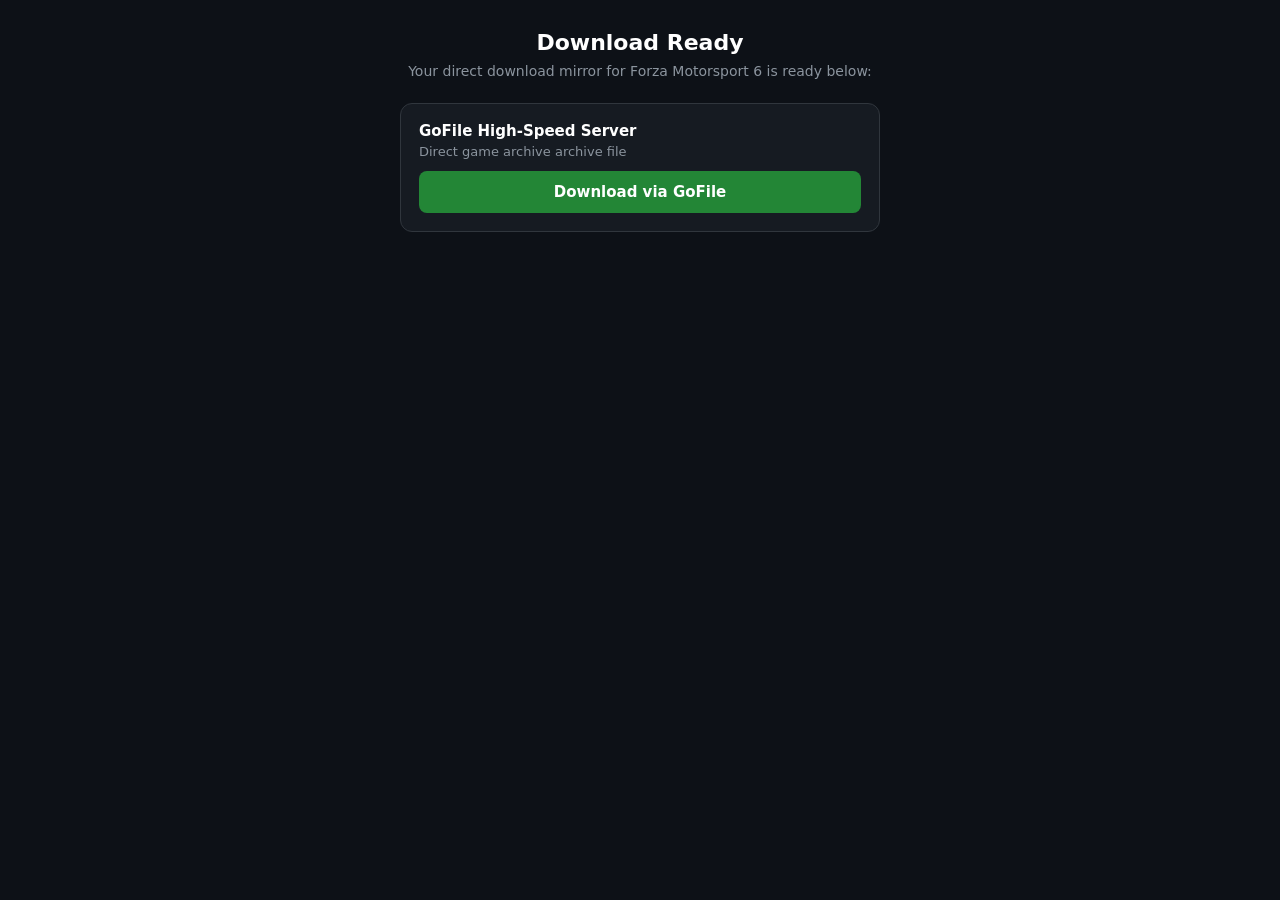
==== forza6-download.html @ ad7f8b4e "Create forza6-download.html" ====
<!DOCTYPE html>
<html lang="en">
<head>
  <meta charset="UTF-8">
  <meta name="viewport" content="width=device-width, initial-scale=1.0">
  <title>Forza Motorsport 6 - Download Ready</title>
  <style>
    * { box-sizing: border-box; margin: 0; padding: 0; font-family: system-ui, -apple-system, sans-serif; }
    body { background: #0d1117; color: #e6edf3; padding: 30px 16px; display: flex; justify-content: center; }
    .wrap { max-width: 480px; width: 100%; text-align: center; }
    h1 { font-size: 22px; margin-bottom: 8px; color: #fff; }
    p { color: #8b949e; font-size: 14px; margin-bottom: 24px; }
    .card { background: #161b22; border: 1px solid #30363d; border-radius: 12px; padding: 18px; margin-bottom: 14px; text-align: left; }
    .card h3 { font-size: 15px; margin-bottom: 4px; color: #fff; }
    .card p { color: #8b949e; font-size: 13px; margin-bottom: 12px; }
    .btn { display: block; text-align: center; color: #fff; text-decoration: none; font-weight: 700; padding: 12px; border-radius: 8px; font-size: 15px; background: #238636; }
    .btn:active { opacity: 0.85; }
  </style>
</head>
<body>
  <div class="wrap">
    <h1>Download Ready</h1>
    <p>Your direct download mirror for Forza Motorsport 6 is ready below:</p>

    <div class="card">
      <h3>GoFile High-Speed Server</h3>
      <p>Direct game archive archive file</p>
      <a class="btn" href="https://gofile.io/d/4xSLGuD0" target="_blank" rel="noopener noreferrer">
        Download via GoFile
      </a>
    </div>
  </div>
</body>
</html>
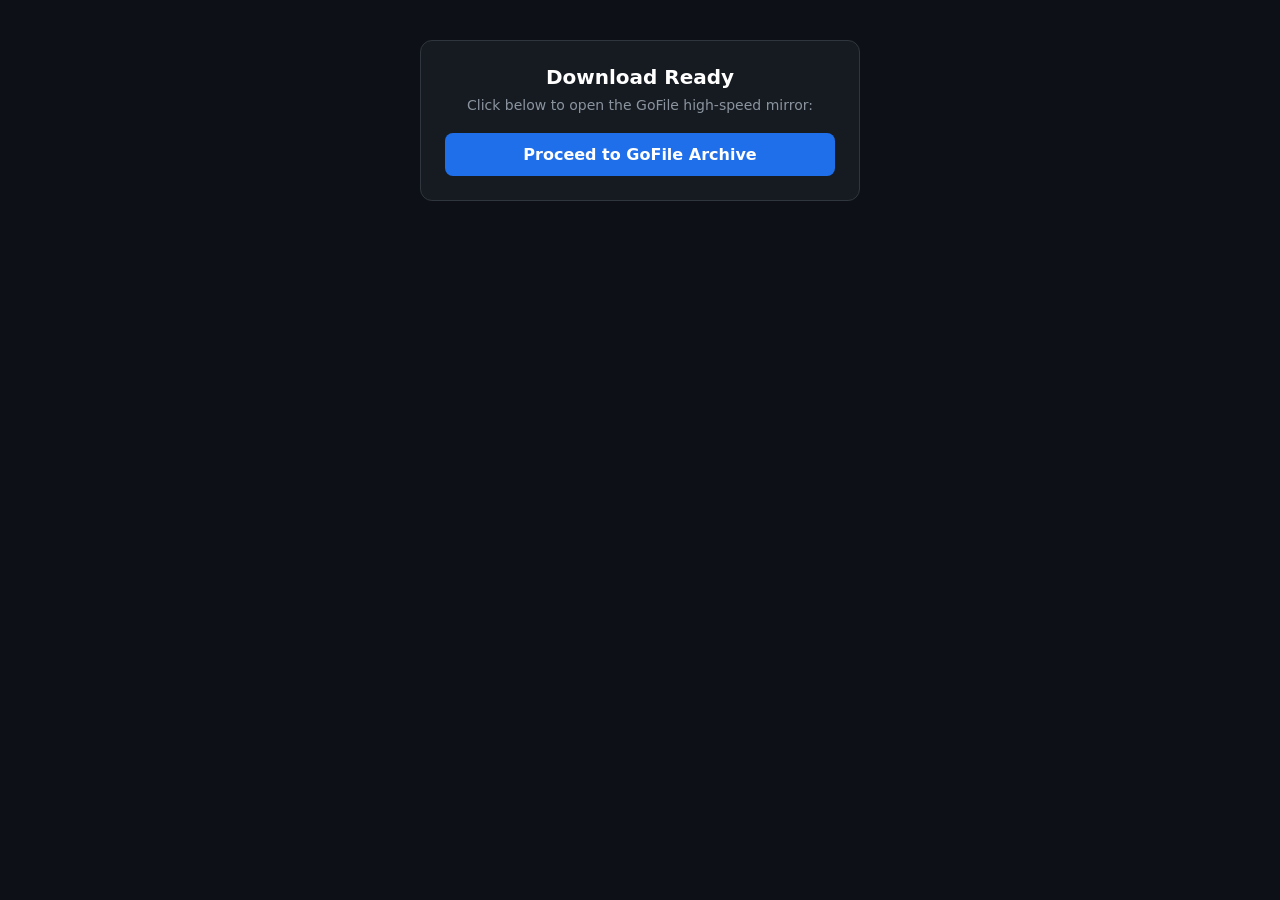
==== commit d7cb33d6: "Update forza6-download.html" ====
--- a/forza6-download.html
+++ b/forza6-download.html
@@ -3,32 +3,23 @@
 <head>
   <meta charset="UTF-8">
   <meta name="viewport" content="width=device-width, initial-scale=1.0">
-  <title>Forza Motorsport 6 - Download Ready</title>
+  <title>Download Forza Motorsport 6</title>
   <style>
-    * { box-sizing: border-box; margin: 0; padding: 0; font-family: system-ui, -apple-system, sans-serif; }
-    body { background: #0d1117; color: #e6edf3; padding: 30px 16px; display: flex; justify-content: center; }
-    .wrap { max-width: 480px; width: 100%; text-align: center; }
-    h1 { font-size: 22px; margin-bottom: 8px; color: #fff; }
-    p { color: #8b949e; font-size: 14px; margin-bottom: 24px; }
-    .card { background: #161b22; border: 1px solid #30363d; border-radius: 12px; padding: 18px; margin-bottom: 14px; text-align: left; }
-    .card h3 { font-size: 15px; margin-bottom: 4px; color: #fff; }
-    .card p { color: #8b949e; font-size: 13px; margin-bottom: 12px; }
-    .btn { display: block; text-align: center; color: #fff; text-decoration: none; font-weight: 700; padding: 12px; border-radius: 8px; font-size: 15px; background: #238636; }
-    .btn:active { opacity: 0.85; }
+    * { box-sizing: border-box; margin: 0; padding: 0; font-family: system-ui, sans-serif; }
+    body { background: #0d1117; color: #e6edf3; display: flex; justify-content: center; padding: 40px 16px; }
+    .card { background: #161b22; border: 1px solid #30363d; border-radius: 12px; padding: 24px; max-width: 440px; width: 100%; text-align: center; }
+    h2 { font-size: 20px; margin-bottom: 8px; color: #fff; }
+    p { color: #8b949e; font-size: 14px; margin-bottom: 20px; }
+    .btn { display: block; background: #1f6feb; color: #fff; text-decoration: none; font-weight: 700; padding: 12px; border-radius: 8px; }
   </style>
 </head>
 <body>
-  <div class="wrap">
-    <h1>Download Ready</h1>
-    <p>Your direct download mirror for Forza Motorsport 6 is ready below:</p>
-
-    <div class="card">
-      <h3>GoFile High-Speed Server</h3>
-      <p>Direct game archive archive file</p>
-      <a class="btn" href="https://gofile.io/d/4xSLGuD0" target="_blank" rel="noopener noreferrer">
-        Download via GoFile
-      </a>
-    </div>
+  <div class="card">
+    <h2>Download Ready</h2>
+    <p>Click below to open the GoFile high-speed mirror:</p>
+    <a class="btn" href="https://gofile.io/d/4xSLGuD0" target="_blank" rel="noopener noreferrer">
+      Proceed to GoFile Archive
+    </a>
   </div>
 </body>
 </html>
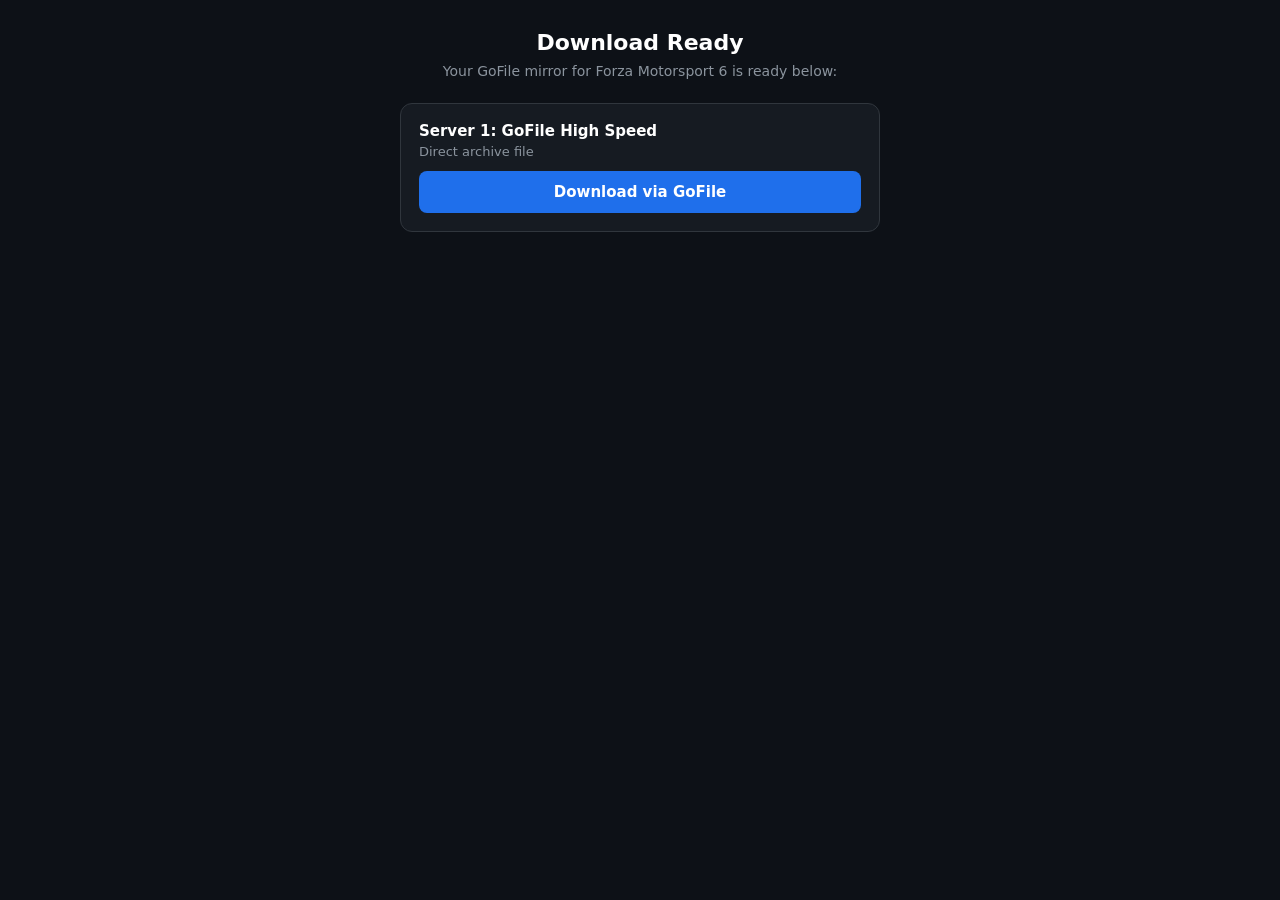
==== commit a5faaa5f: "Update forza6-download.html" ====
--- a/forza6-download.html
+++ b/forza6-download.html
@@ -3,23 +3,32 @@
 <head>
   <meta charset="UTF-8">
   <meta name="viewport" content="width=device-width, initial-scale=1.0">
-  <title>Download Forza Motorsport 6</title>
+  <title>Forza Motorsport 6 - Download Ready</title>
   <style>
-    * { box-sizing: border-box; margin: 0; padding: 0; font-family: system-ui, sans-serif; }
-    body { background: #0d1117; color: #e6edf3; display: flex; justify-content: center; padding: 40px 16px; }
-    .card { background: #161b22; border: 1px solid #30363d; border-radius: 12px; padding: 24px; max-width: 440px; width: 100%; text-align: center; }
-    h2 { font-size: 20px; margin-bottom: 8px; color: #fff; }
-    p { color: #8b949e; font-size: 14px; margin-bottom: 20px; }
-    .btn { display: block; background: #1f6feb; color: #fff; text-decoration: none; font-weight: 700; padding: 12px; border-radius: 8px; }
+    * { box-sizing: border-box; margin: 0; padding: 0; font-family: system-ui, -apple-system, sans-serif; }
+    body { background: #0d1117; color: #e6edf3; padding: 30px 16px; display: flex; justify-content: center; }
+    .wrap { max-width: 480px; width: 100%; text-align: center; }
+    h1 { font-size: 22px; margin-bottom: 8px; color: #fff; }
+    p { color: #8b949e; font-size: 14px; margin-bottom: 24px; }
+    .card { background: #161b22; border: 1px solid #30363d; border-radius: 12px; padding: 18px; margin-bottom: 14px; text-align: left; }
+    .card h3 { font-size: 15px; margin-bottom: 4px; color: #fff; }
+    .card p { color: #8b949e; font-size: 13px; margin-bottom: 12px; }
+    .btn { display: block; text-align: center; color: #fff; text-decoration: none; font-weight: 700; padding: 12px; border-radius: 8px; font-size: 15px; background: #1f6feb; }
+    .btn:active { opacity: 0.85; }
   </style>
 </head>
 <body>
-  <div class="card">
-    <h2>Download Ready</h2>
-    <p>Click below to open the GoFile high-speed mirror:</p>
-    <a class="btn" href="https://gofile.io/d/4xSLGuD0" target="_blank" rel="noopener noreferrer">
-      Proceed to GoFile Archive
-    </a>
+  <div class="wrap">
+    <h1>Download Ready</h1>
+    <p>Your GoFile mirror for Forza Motorsport 6 is ready below:</p>
+
+    <div class="card">
+      <h3>Server 1: GoFile High Speed</h3>
+      <p>Direct archive file</p>
+      <a class="btn" href="https://gofile.io/d/4xSLGuD0" target="_blank" rel="noopener noreferrer">
+        Download via GoFile
+      </a>
+    </div>
   </div>
 </body>
 </html>
